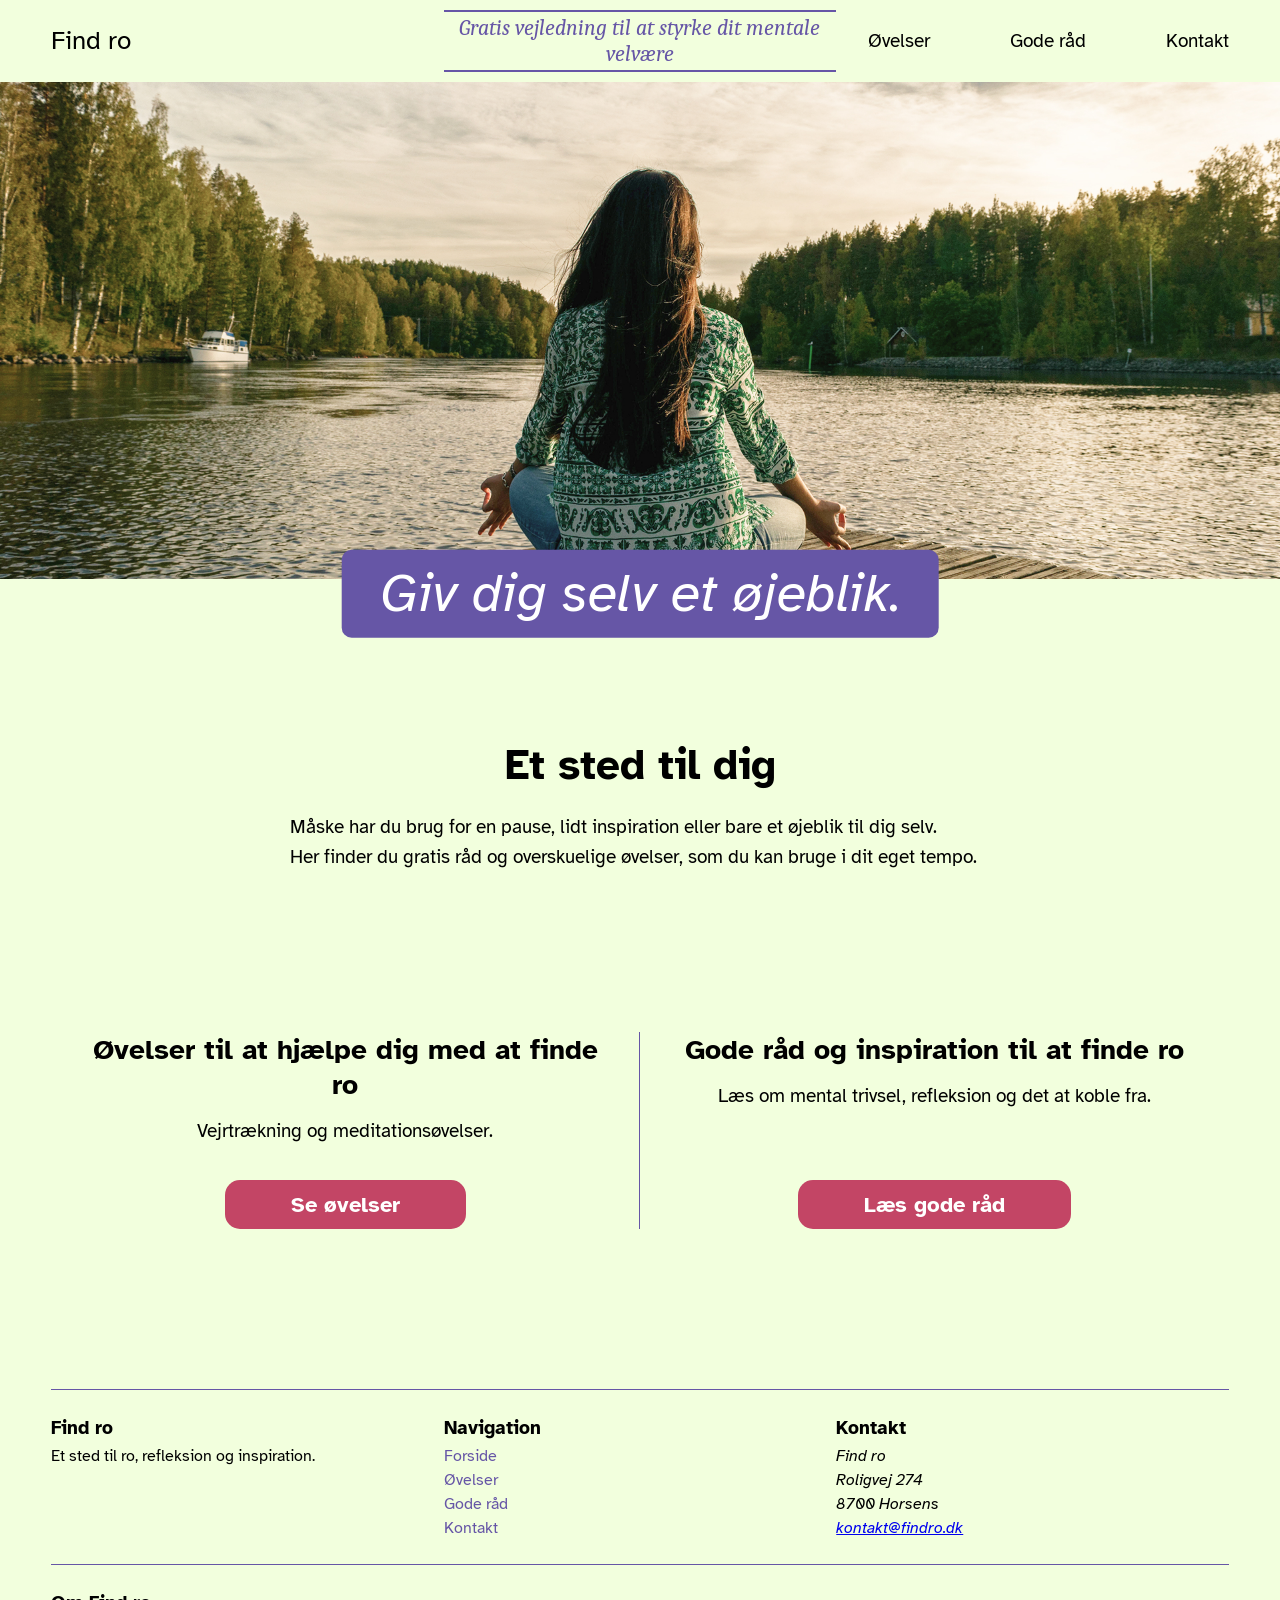
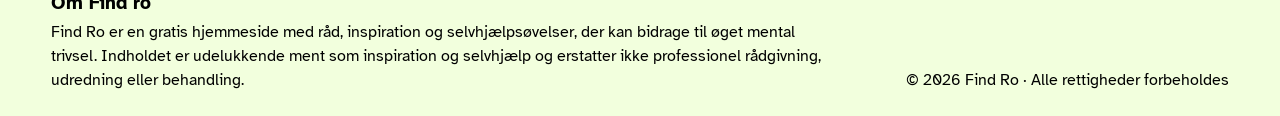
==== index.html @ 70856dc3 "Initial commit - Find Ro website" ====
<!DOCTYPE html>
<html lang="da">
<head>
    <meta charset="UTF-8">
    <meta name="viewport" content="width=device-width, initial-scale=1.0">
    <title>Forside</title>
    <link rel="stylesheet" href="css/style.css">
    <link rel="preconnect" href="https://fonts.googleapis.com">
    <link rel="preconnect" href="https://fonts.gstatic.com" crossorigin>
    <link href="https://fonts.googleapis.com/css2?family=Atkinson+Hyperlegible:ital,wght@0,400;0,700;1,400;1,700&family=Caladea:ital,wght@0,400;0,700;1,400;1,700&display=swap" rel="stylesheet">
</head>
<body>
    <a href="#indhold" class="spring-over-link knap">Gå til hovedindhold</a>
    <header>
        <a href="index.html" class="logo">Find ro</a>
        <p class="slogan">Gratis vejledning til at styrke dit mentale velvære</p>
        <nav class="hovednavigation" aria-label="Hovednavigation">
            <a href="ovelser.html">Øvelser</a>
            <a href="gode-raad.html">Gode råd</a>
            <a href="kontakt.html">Kontakt</a>
        </nav>
    </header>

    <main>
        <section class="topbillede">
            <img src="img/yoga2.jpg" alt="En kvinde sidder på en træbro ved en sø og mediterer med udsigt over vandet.">
            <h1>Giv dig selv et øjeblik.</h1>
        </section>
        
        <section class="intro intro-forside afstand">
            <h2 id="indhold">Et sted til dig</h2>
            <p class="brodtekst">Måske har du brug for en pause, lidt inspiration eller bare et øjeblik til dig selv.</p>
            <p class="brodtekst">Her finder du gratis råd og overskuelige øvelser, som du kan bruge i dit eget tempo.</p>
        </section>
 
        <section class="genveje afstand">
            <div class="genvejsfelt">
                <h2>Øvelser til at hjælpe dig med at finde ro</h2>
                <p class="brodtekst">Vejrtrækning og meditationsøvelser.</p>
                <a href="ovelser.html" class="knap">Se øvelser</a>
            </div>
            <div class="genvejsfelt">
                <h2>Gode råd og inspiration til at finde ro</h2>
                <p class="brodtekst">Læs om mental trivsel, refleksion og det at koble fra.</p>
                <a href="gode-raad.html" class="knap">Læs gode råd</a>
            </div>
        </section>
    </main>
    
    <footer>
    <section class="sidefod-kolonne">
        <h2>Find ro</h2>
        <p >Et sted til ro, refleksion og inspiration.</p>
    </section>

    <nav class="sidefod-kolonne" aria-label="Footer navigation">
        <h2>Navigation</h2>
        <a href="index.html">Forside</a>
        <a href="ovelser.html">Øvelser</a>
        <a href="gode-raad.html">Gode råd</a>
        <a href="kontakt.html">Kontakt</a>
    </nav>

    <section class="sidefod-kolonne">
        <h2>Kontakt</h2>
        <address>
            <p>Find ro</p>
            <p>Roligvej 274</p>
            <p>8700 Horsens</p>
            <p><a href="mailto:kontakt@findro.dk">kontakt@findro.dk</a></p>
        </address>
    </section>

    <section class="om-sidefod">
        <h2>Om Find ro</h2>
        <p>Find Ro er en gratis hjemmeside med råd, inspiration og selvhjælpsøvelser, der kan bidrage til øget mental trivsel. Indholdet er udelukkende ment som inspiration og selvhjælp og erstatter ikke professionel rådgivning, udredning eller behandling.</p>
    </section>

    <p class="ophavsret">© 2026 Find Ro · Alle rettigheder forbeholdes</p>
</footer>
</body>
</html>
---- css/style.css ----
* {
    box-sizing: border-box;
    margin: 0;
}

:root {
    --farve-60: #F2FFDD;
    --farve-30: #6656A6;
    --farve-10: #C34565;
}

body {
    font-family: 'Atkinson Hyperlegible', sans-serif;
    background-color: var(--farve-60);
    color: #000;
}

h1 {
    font-size: 54px;
    font-weight: 400;
    font-style: italic;
}

h2 {
    font-size: 42px;
}

h3 {
    font-size: 28px;
}

h2, h3 {
    margin-bottom: 0.5em;
}

h4 {
    font-size: 19px;
    margin-bottom: 0.1em;
}

.brodtekst {
    font-size: 19px;
    line-height: 1.6;
}

p.brodtekst + p.brodtekst {
    margin-top: 1.5em;
}

.intro-forside p.brodtekst + p.brodtekst {
    margin-top: 0;
}

.afstand {
    margin-top: 10em;
}

.lille-afstand {
    margin-top: 5em;
}

.knap, .kontakt-formular {
    border: none;
    border-radius: 15px;
}

/* Header */
header {
    display: grid;
    grid-template-columns: repeat(3, 1fr);
    align-items: center;
    padding: 0.6em 4%;
}

.logo {
    justify-self: start;
    color: #000;
    font-size: 26px;
    text-decoration: none;
}

.slogan {
    justify-self: center;
    padding: 0.15em 0;
    border-top: 0.12em solid var(--farve-30);
    border-bottom: 0.12em solid var(--farve-30);
    color: var(--farve-30);
    font-family: 'Caladea', serif;
    font-size: 22px;
    font-style: italic;
    text-align: center;
}

.hovednavigation {
    display: flex;
    justify-self: end;
    gap: 5em;
}

.hovednavigation a {
    color: #000;
    font-size: 19px;
    text-decoration: none;
}

.hovednavigation a[aria-current="page"] {
    color: var(--farve-30);
}

.hovednavigation a:hover {
    text-decoration: underline;
    text-decoration-color: var(--farve-10);
    text-decoration-thickness: 0.12em;
    text-underline-offset: 0.3em;
}



/* Billeder og sidetitler */
img {
    display: block;
    width: 100%;
}

.topbillede {
    position: relative;
}

.topbillede h1 {
    position: absolute;
    top: 103%;
    left: 50%;
    transform: translate(-50%, -50%);
    padding: 0.2em 0.7em;
    border-radius: 10px;
    background-color: var(--farve-30);
    color: #fff;
    text-align: center;
}

.sidetitel {
    position: relative;
}

.titelstreg {
    height: 1.5em;
    background-color: var(--farve-10);
}

.sidetitel h1 {
    position: absolute;
    transform: translateY(-40%);
    padding: 0.2em 6% 0.2em 4%;
    border-radius: 0 0 100px 0;
    background-color: var(--farve-10);
    color: #fff;
    font-size: 36px;
    font-weight: 700;
    font-style: normal;
}

/* Intro og forside */
.intro {
    max-width: 900px;
    margin-right: auto;
    margin-left: auto;
    text-align: center;
}

.intro-ovelser h2,
.intro p.brodtekst {
    width: 90%;
    max-width: 700px;
    margin-right: auto;
    margin-left: auto;
    text-align: left;
}

.intro-gode-raad p.brodtekst {
    text-align: center;
}

.genveje {
    display: grid;
    width: 92%;
    margin-right: auto;
    margin-left: auto;
    grid-template-columns: 1fr 1fr;
    text-align: center;
}

.genvejsfelt {
    display: grid;
    grid-template-rows: auto 1fr auto;
    justify-items: center;
    padding: 0 2em;
}

.genvejsfelt h2 {
    font-size: 28px;
}

.genvejsfelt:first-child {
    border-right: 0.12em solid var(--farve-30);
}

.knap {
    display: inline-block;
    margin-top: 1.5em;
    padding: 0.5em 3em;
    background-color: var(--farve-10);
    color: #fff;
    font-size: 22px;
    font-weight: bold;
    text-decoration: none;
    transition: background-color 0.2s ease;
}

.knap:hover {
    background-color: #96344F;
}

/* Footer */
footer {
    display: grid;
    width: 92%;
    margin: 10em auto 1.5em;
    grid-template-columns: repeat(3, 1fr);
    border-top: 0.12em solid var(--farve-30);
    line-height: 1.5;
}

footer > * {
    padding-top: 1.5em;
}

footer h2 {
    margin-bottom: 0.1em;
    font-size: 19px;
}

.sidefod-kolonne {
    padding-bottom: 1.5em;
    border-bottom: 0.12em solid var(--farve-30);
}

footer nav a {
    display: block;
    width: fit-content;
    color: var(--farve-30);
    text-decoration: none;
}

footer nav a:hover {
    text-decoration: underline;
    text-decoration-color: var(--farve-10);
}



.om-sidefod {
    grid-column: 1 / 3;
}

.ophavsret {
    grid-column: 3;
    align-self: end;
    text-align: right;
}

/* Øvelser */
.ovelse-bjaelke {
    width: 92%;
    height: 0.12em;
    margin-right: auto;
    margin-left: auto;
    background-color: var(--farve-30);
}

.ovelse {
    display: grid;
    width: 84%;
    margin-right: auto;
    margin-left: auto;
    grid-template-columns: minmax(0, 1fr) minmax(0, 1.2fr);
    gap: 4%;
    align-items: start;
}

.ovelse-overskrift {
    display: flex;
    align-items: baseline;
    gap: 0.5em;
}


.ovelse-overskrift h3 {
    color: var(--farve-10);
    font-style: italic;
    font-weight: 400;
}

.ovelse-video {
    align-self: center;
    min-width: 0;
}

.ovelse-video iframe {
    width: 100%;
    aspect-ratio: 16 / 9;
    border: none;
}

.videokilde {
    margin-top: 0.5em;
    font-size: 16px;
}

.ovelse-trin {
    margin-top: 1.5em;
    padding-left: 1.5em;
}

.ovelse-trin li + li {
    margin-top: 1.5em;
}

.ovelse-trin h4 {
    margin-bottom: 0.2em;
}

.ovelse-trin p.brodtekst {
    font-size: 18px;
}

.ovelse-tid {
    color: var(--farve-30);
    font-size: 16px;
    font-weight: 400;
}

.ovelse-note {
    margin-top: 1.5em;
    font-size: 17px;
    line-height: 1.5;
    font-style: italic;
}

.pause {
    border-right: 1.5em solid var(--farve-30);
    border-left: 1.5em solid var(--farve-30);
}

.pause-indhold {
    display: grid;
    width: 81%;
    max-width: 1260px;
    margin: 0 auto;
    grid-template-columns: 1.4fr 0.6fr;
    column-gap: 10%;
    row-gap: 10em;
}

.pause-intro {
    grid-column: 1 / -1;
}

/* Kontakt */
.kontakt {
    display: grid;
    width: 92%;
    margin: 10em auto 0;
    padding: 0 4%;
    grid-template-columns: 0.8fr 1.2fr;
    align-items: stretch;
    gap: 10%;
    border-left: 0.12em solid var(--farve-30);
}

.kontakt-info {
    display: flex;
    flex-direction: column;
    justify-content: space-between;
}

.kontakt-oplysninger p {
    line-height: 1.5;
}

.kontakt-formular {
    padding: 2em 2.5em;
    background-color: var(--farve-30);
    color: #fff;
}

.kontakt-formular h2 {
    margin-bottom: 1em;
    font-size: 24px;
    color: #fff;
}

.kontakt-formular label {
    display: block;
    margin-bottom: 0.4em;
    font-size: 19px;
    color: #fff;
}

.kontakt-formular input,
.kontakt-formular textarea {
    display: block;
    width: 100%;
    margin-bottom: 1.2em;
    padding: 0.7em;
    border: none;
    border-radius: 10px;
    background-color: var(--farve-60);
    color: #000;
    font-size: 18px;
}

.kontakt-formular textarea {
    min-height: 10em;
    resize: none;
}

.kontakt-formular button {
    background-color: var(--farve-60);
    color: black
}

.kontakt-formular button:hover {
    background-color: var(--farve-10);
    color: #fff;
}

/* Tilgængelighed */
a:focus-visible,
button:focus-visible,
input:focus-visible,
textarea:focus-visible {
    outline: 3px solid var(--farve-30);
    outline-offset: 2px;
}

.kontakt-formular input:focus-visible,
.kontakt-formular textarea:focus-visible,
.kontakt-formular button:focus-visible {
    outline-color: var(--farve-60);
}

.spring-over-link {
    position: fixed;
    top: -150px;
    left: 50%;
    transform: translateX(-50%);
    z-index: 1000;
}

.spring-over-link:focus {
    top: 10%;
}

/* Mobil */
@media screen and (max-width: 768px) {
    header {
        grid-template-columns: 1fr;
        gap: 1em;
    }

    .logo,
    .slogan,
    .hovednavigation {
        justify-self: center;
    }

    .slogan {
        font-size: 18px;
    }

    .hovednavigation {
        flex-wrap: wrap;
        justify-content: center;
        gap: 2em;
    }

    .afstand {
        margin-top: 5em;
    }

    .lille-afstand {
        margin-top: 3em;
    }

    h2 {
        font-size: 32px;
    }

    h3 {
        font-size: 24px;
    }

    .brodtekst {
        font-size: 18px;
    }

    .topbillede h1 {
        width: max-content;
        font-size: 32px;
        white-space: normal;
    }

    .genveje,
    .ovelse,
    .kontakt {
        grid-template-columns: 1fr;
    }

    .kontakt,
    footer {
        margin-top: 5em;
    }

    .genveje {
        gap: 2em;
    }

    .genvejsfelt:first-child {
        padding-bottom: 2em;
        border-right: none;
        border-bottom: 0.12em solid var(--farve-30);
    }

    .ovelse {
        width: 90%;
        gap: 2em;
    }

    .ovelse-overskrift {
        flex-wrap: wrap;
    }

    .pause {
        border-right-width: 0.5em;
        border-left-width: 0.5em;
    }

    .pause-indhold {
        width: 90%;
        max-width: none;
        grid-template-columns: 1fr;
        gap: 3em;
    }

    .pause-indhold img {
        max-height: 350px;
        object-fit: cover;
    }

    .pause-billede {
        order: 1;
    }

    .pause-tekst {
        order: 2;
    }

    .kontakt {
        gap: 3em;
        padding: 0 5%;
        align-items: start;
    }

    .kontakt-info {
        display: grid;
        grid-template-columns: 1fr 1fr;
        align-items: start;
        gap: 3em 2em;
    }

    .kontakt-info > div:first-child {
        grid-column: 1 / -1;
    }

    
    footer {
        grid-template-columns: repeat(3, minmax(0, 1fr));
        column-gap: 1.5em;
    }

    .om-sidefod,
    .ophavsret {
        grid-column: 1 / -1;
    }

    .ophavsret {
        text-align: left;
    }
}
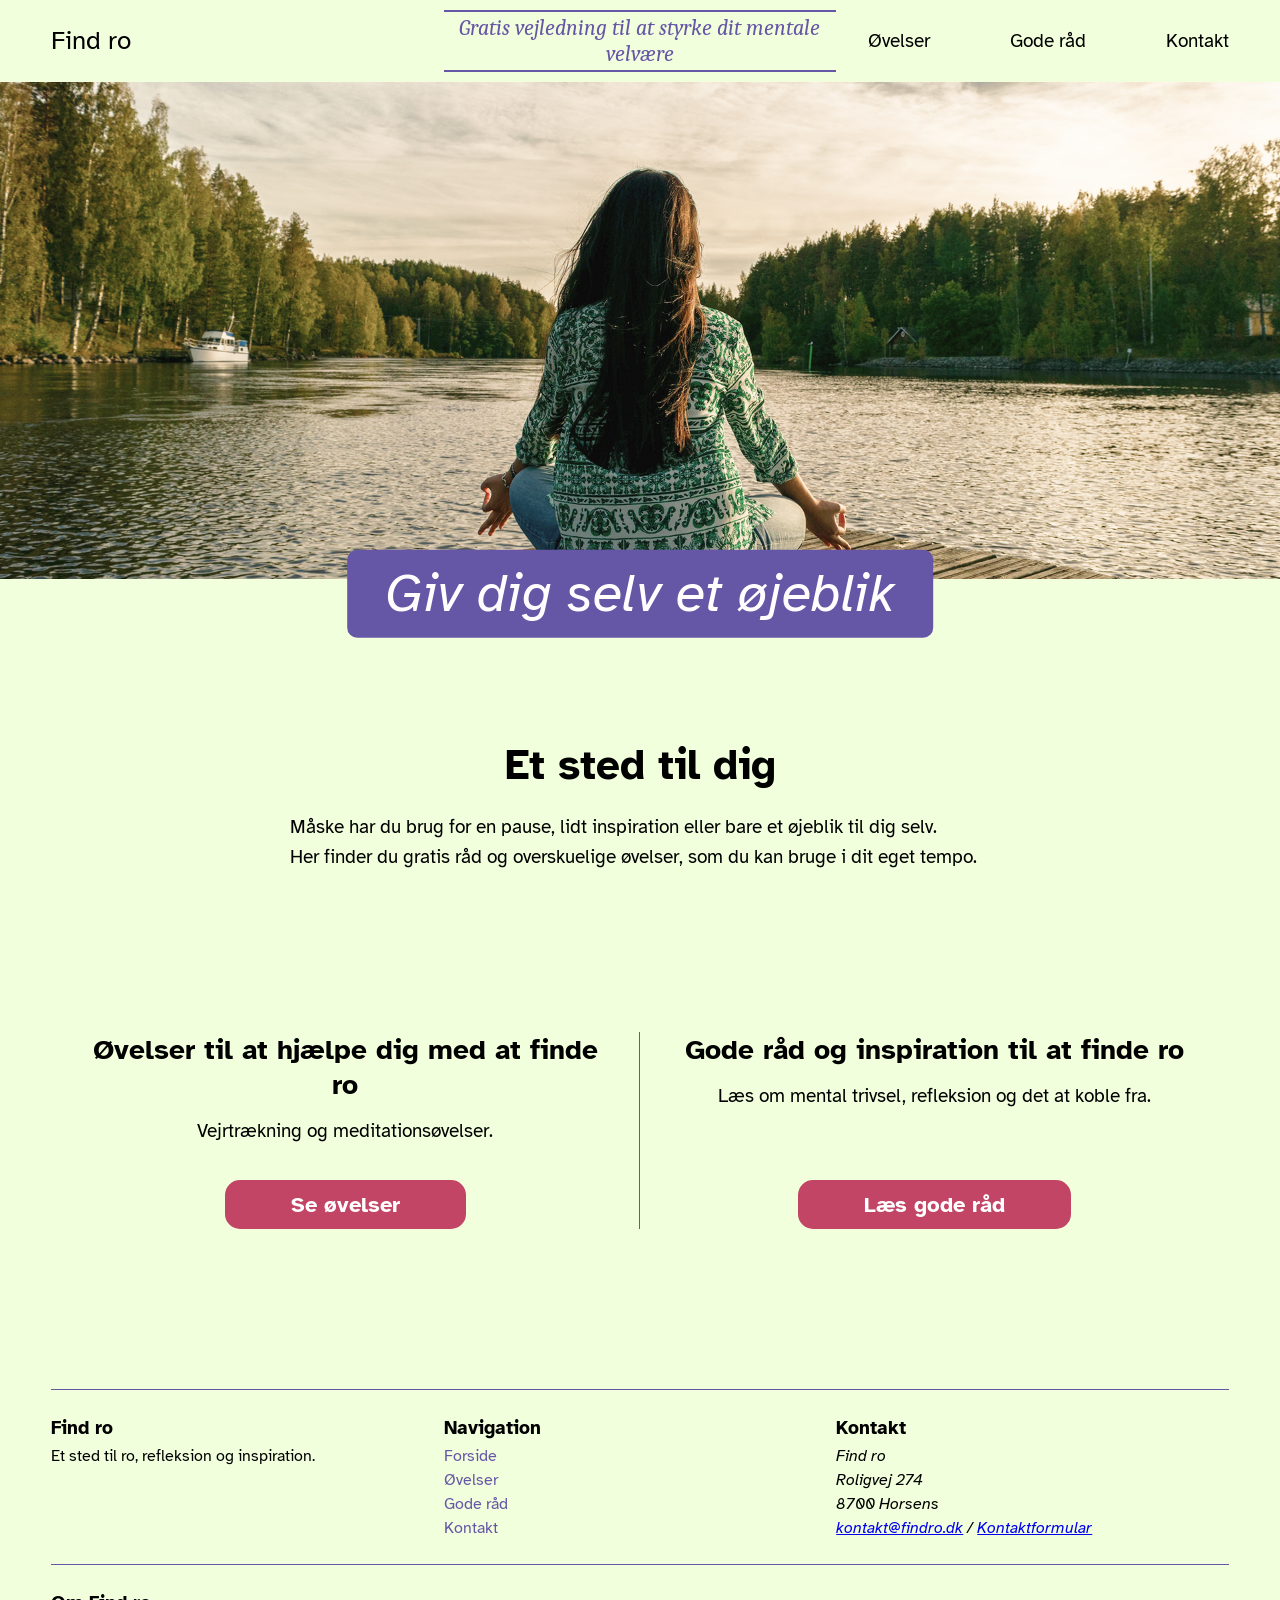
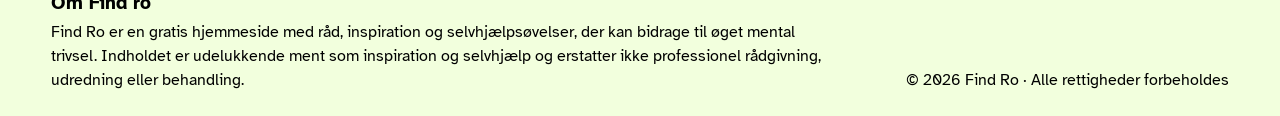
==== commit 30b9da84: "Add files via upload" ====
--- a/index.html
+++ b/index.html
@@ -5,6 +5,7 @@
     <meta name="viewport" content="width=device-width, initial-scale=1.0">
     <title>Forside</title>
     <link rel="stylesheet" href="css/style.css">
+    <script src="js/script.js" defer></script>
     <link rel="preconnect" href="https://fonts.googleapis.com">
     <link rel="preconnect" href="https://fonts.gstatic.com" crossorigin>
     <link href="https://fonts.googleapis.com/css2?family=Atkinson+Hyperlegible:ital,wght@0,400;0,700;1,400;1,700&family=Caladea:ital,wght@0,400;0,700;1,400;1,700&display=swap" rel="stylesheet">
@@ -12,19 +13,27 @@
 <body>
     <a href="#indhold" class="spring-over-link knap">Gå til hovedindhold</a>
     <header>
-        <a href="index.html" class="logo">Find ro</a>
+        <a href="index.html" class="logo" aria-current="page">Find ro</a>
         <p class="slogan">Gratis vejledning til at styrke dit mentale velvære</p>
         <nav class="hovednavigation" aria-label="Hovednavigation">
-            <a href="ovelser.html">Øvelser</a>
+            <div class="dropdown-ovelser">
+                <a href="ovelser.html">Øvelser</a>
+                <div class="undermenu">
+                    <a href="ovelser.html#tretrinsovelse">Tretrinsøvelse</a>
+                    <a href="ovelser.html#aandedraetsovelse">Åndedrætsøvelse</a>
+                    <a href="ovelser.html#478-vejrtraekning">4-7-8-vejrtrækning</a>
+                </div>
+            </div>
             <a href="gode-raad.html">Gode råd</a>
             <a href="kontakt.html">Kontakt</a>
+
         </nav>
     </header>
 
     <main>
         <section class="topbillede">
             <img src="img/yoga2.jpg" alt="En kvinde sidder på en træbro ved en sø og mediterer med udsigt over vandet.">
-            <h1>Giv dig selv et øjeblik.</h1>
+            <h1>Giv dig selv et øjeblik</h1>
         </section>
         
         <section class="intro intro-forside afstand">
@@ -48,35 +57,35 @@
     </main>
     
     <footer>
-    <section class="sidefod-kolonne">
-        <h2>Find ro</h2>
-        <p >Et sted til ro, refleksion og inspiration.</p>
-    </section>
+        <section class="sidefod-kolonne">
+            <h2>Find ro</h2>
+            <p >Et sted til ro, refleksion og inspiration.</p>
+        </section>
 
-    <nav class="sidefod-kolonne" aria-label="Footer navigation">
-        <h2>Navigation</h2>
-        <a href="index.html">Forside</a>
-        <a href="ovelser.html">Øvelser</a>
-        <a href="gode-raad.html">Gode råd</a>
-        <a href="kontakt.html">Kontakt</a>
-    </nav>
+        <nav class="sidefod-kolonne" aria-label="Footer navigation">
+            <h2>Navigation</h2>
+            <a href="index.html">Forside</a>
+            <a href="ovelser.html">Øvelser</a>
+            <a href="gode-raad.html">Gode råd</a>
+            <a href="kontakt.html">Kontakt</a>
+        </nav>
 
-    <section class="sidefod-kolonne">
-        <h2>Kontakt</h2>
-        <address>
-            <p>Find ro</p>
-            <p>Roligvej 274</p>
-            <p>8700 Horsens</p>
-            <p><a href="mailto:kontakt@findro.dk">kontakt@findro.dk</a></p>
-        </address>
-    </section>
+         <section class="sidefod-kolonne">
+            <h2>Kontakt</h2>
+            <address>
+                <p>Find ro</p>
+                <p>Roligvej 274</p>
+                <p>8700 Horsens</p>
+                <p><a href="mailto:kontakt@findro.dk">kontakt@findro.dk</a> /   <a href="kontakt.html#kontaktformular">Kontaktformular</a></p>
+            </address>
+         </section>
 
-    <section class="om-sidefod">
-        <h2>Om Find ro</h2>
-        <p>Find Ro er en gratis hjemmeside med råd, inspiration og selvhjælpsøvelser, der kan bidrage til øget mental trivsel. Indholdet er udelukkende ment som inspiration og selvhjælp og erstatter ikke professionel rådgivning, udredning eller behandling.</p>
-    </section>
+        <section class="om-sidefod">
+            <h2>Om Find ro</h2>
+            <p>Find Ro er en gratis hjemmeside med råd, inspiration og selvhjælpsøvelser, der kan bidrage til øget mental trivsel. Indholdet er udelukkende ment som inspiration og selvhjælp og erstatter ikke professionel rådgivning, udredning eller behandling.</p>
+        </section>
 
-    <p class="ophavsret">© 2026 Find Ro · Alle rettigheder forbeholdes</p>
-</footer>
+        <p class="ophavsret">© 2026 Find Ro · Alle rettigheder forbeholdes</p>
+    </footer>
 </body>
 </html>
--- a/css/style.css
+++ b/css/style.css
@@ -114,6 +114,51 @@
     text-underline-offset: 0.3em;
 }
 
+/* Dropdown-menu */
+.dropdown-ovelser {
+    position: relative;
+}
+
+.undermenu {
+    display: none;
+    position: absolute;
+    top: calc(100% + 0.3em);
+    z-index: 10;
+    min-width: max-content;
+    padding: 0.3em 0;
+    background-color: var(--farve-60);
+    box-shadow: 0 5px 8px -3px rgba(0, 0, 0, 0.15);
+}
+
+/* Hover-område mellem Øvelser og dropdown */
+.undermenu::before {
+    content: "";
+    position: absolute;
+    bottom: 100%;
+    left: 0;
+    width: 100%;
+    height: 0.5em;
+}
+
+.dropdown-ovelser:hover .undermenu,
+.dropdown-ovelser:focus-within .undermenu {
+    display: block;
+}
+
+.undermenu a {
+    display: table;
+    padding: 0.5em 1em;
+    font-size: 17px;
+    white-space: nowrap;
+}
+
+.dropdown-ovelser.menu-aaben .undermenu {
+    display: block;
+}
+
+.undermenu a:focus-visible {
+    outline-offset: -4px;
+}
 
 
 /* Billeder og sidetitler */
@@ -449,7 +494,7 @@
     outline-color: var(--farve-60);
 }
 
-.spring-over-link {
+.spring-over-link {  
     position: fixed;
     top: -150px;
     left: 50%;
@@ -457,7 +502,7 @@
     z-index: 1000;
 }
 
-.spring-over-link:focus {
+.spring-over-link:focus-visible {
     top: 10%;
 }
 
@@ -596,4 +641,12 @@
     .ophavsret {
         text-align: left;
     }
-}
+
+    .dropdown-ovelser:hover .undermenu {
+    display: none;
+    }
+
+    .dropdown-ovelser.menu-aaben .undermenu {
+    display: block;
+    }
+}
